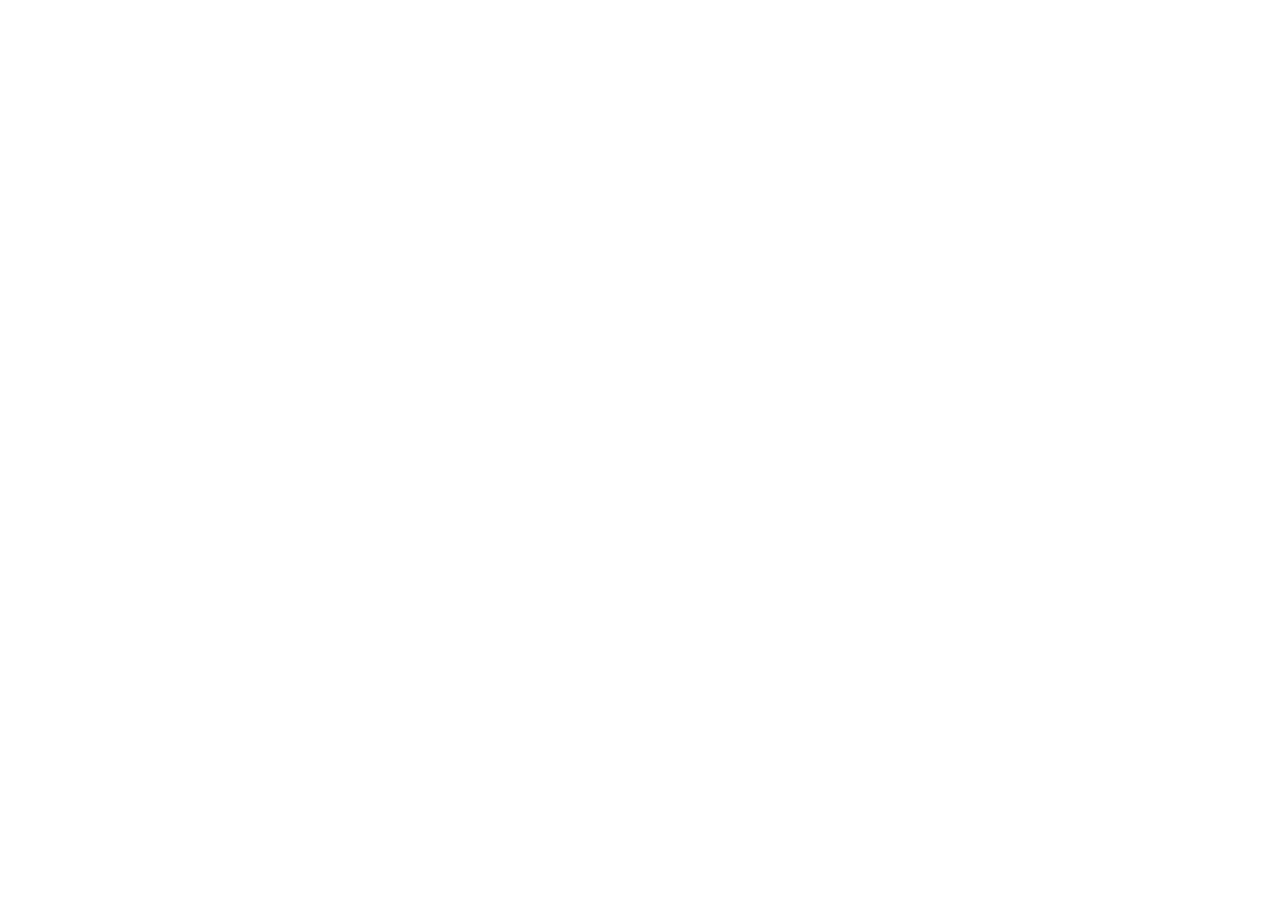
==== contact.html @ 833f0b2e "Created repo Created repo" ====
<!DOCTYPE html>
<html lang="en">
<head>
    <meta charset="UTF-8">
    <meta name="viewport" content="width=device-width, initial-scale=1.0">
    <title>Kontakt : Teriyaki Boyz</title>
</head>
<body>
    
</body>
</html>
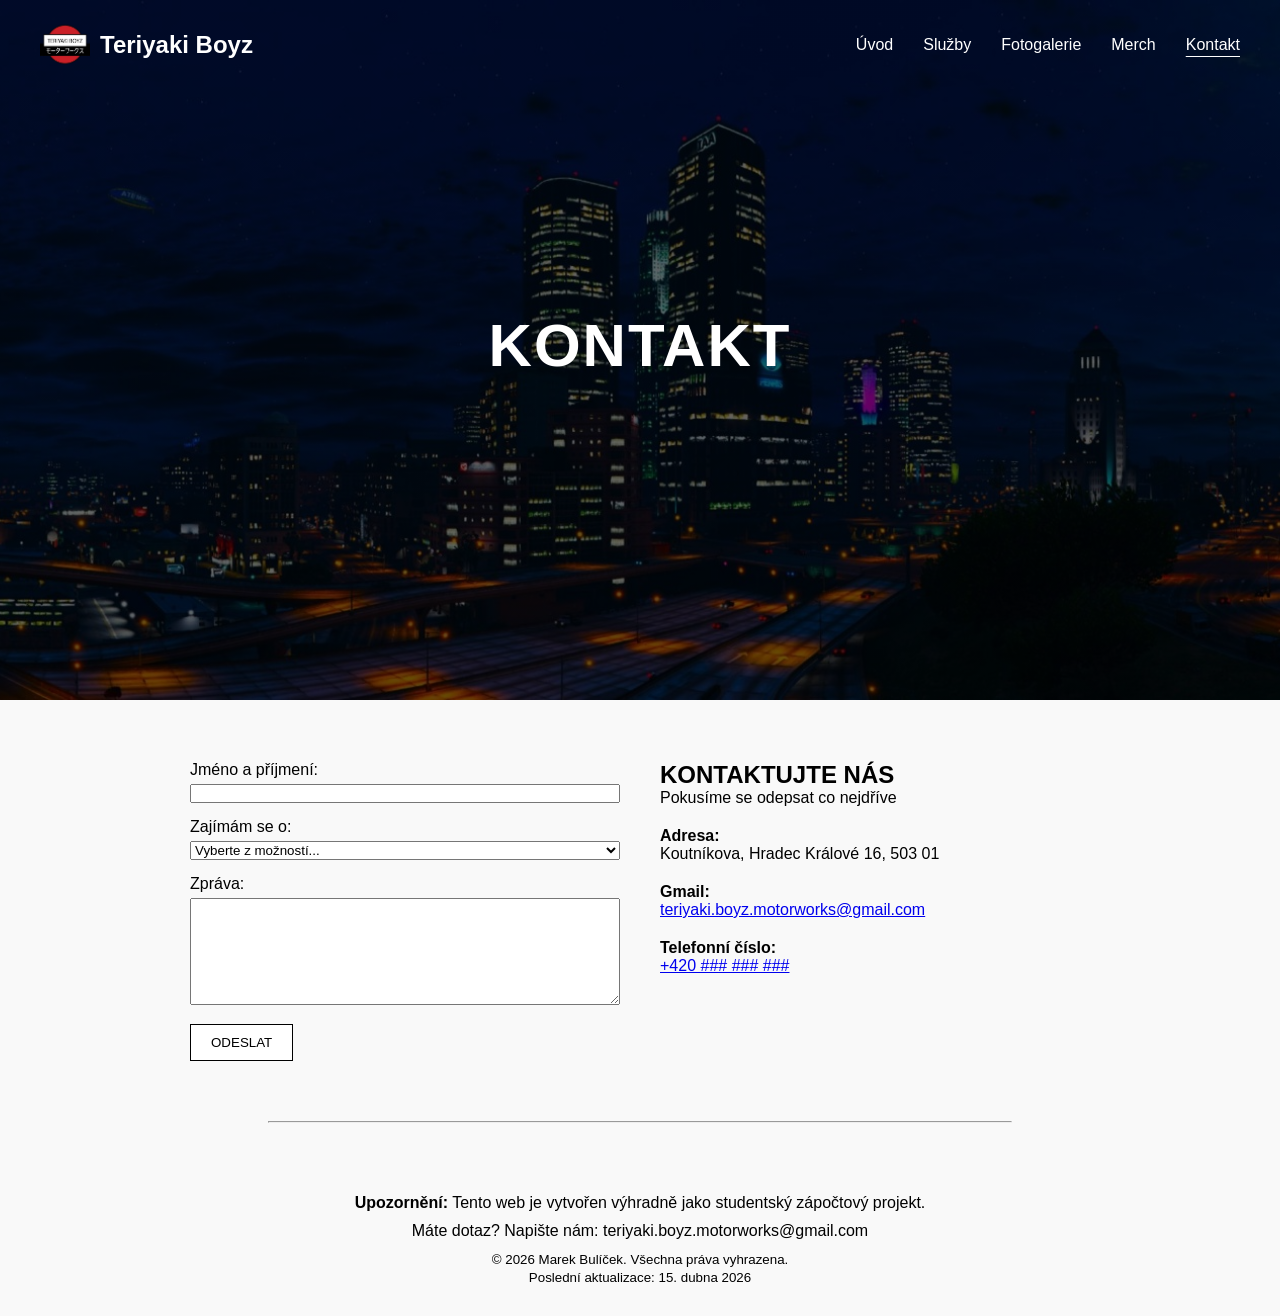
==== commit ee95dae5: "commit commit" ====
--- a/contact.html
+++ b/contact.html
@@ -1,11 +1,110 @@
 <!DOCTYPE html>
 <html lang="en">
+
 <head>
     <meta charset="UTF-8">
     <meta name="viewport" content="width=device-width, initial-scale=1.0">
     <title>Kontakt : Teriyaki Boyz</title>
+    <link rel="stylesheet" href="style/same-style.css">
+    <link rel="stylesheet" href="style/contact.css">
+    <link rel="icon" href="images/Teriyaki-boyz.png" type="image/x-icon">
 </head>
+
 <body>
-    
+
+    <header class="header">
+        <div class="logo">
+            <img src="images/Teriyaki-boyz.png" alt="Teriyaki Boyz logo">
+            <a href="index.html">Teriyaki Boyz</a>
+        </div>
+
+        <nav>
+            <ul class="hlavni-menu">
+                <li><a href="index.html">Úvod</a></li>
+                <li><a href="services.html">Služby</a></li>
+                <li><a href="photogalery.html">Fotogalerie</a></li>
+                <li><a href="merch.html">Merch</a></li>
+                <li><a href="contact.html" class="aktivni">Kontakt</a></li>
+            </ul>
+        </nav>
+    </header>
+
+    <!-- Main logo with text -->
+    <section class="hero-banner">
+        <div class="hero-obsah">
+            <h1>KONTAKT</h1>
+        </div>
+    </section>
+
+    <!-- Contact section with form and contact details -->
+    <section class="kontakt-sekce">
+        <div class="kontakt-grid">
+
+            <div class="kontakt-formular">
+                <form action="#" method="POST">
+
+                    <label for="jmeno">Jméno a příjmení:</label>
+                    <input type="text" id="jmeno" name="jmeno" required>
+
+                    <label for="sluzba">Zajímám se o:</label>
+                    <select id="sluzba" name="sluzba" required>
+                        <option value="" disabled selected>Vyberte z možností...</option>
+                        <option value="merch">Rezervace merche</option>
+                        <option value="oprava">Oprava</option>
+                        <option value="tuning">Tuning</option>
+                        <option value="import">Import vozidla</option>
+                    </select>
+
+                    <label for="zprava">Zpráva:</label>
+                    <textarea id="zprava" name="zprava" rows="7" required></textarea>
+
+                    <button type="submit" class="btn-odeslat">ODESLAT</button>
+
+                </form>
+            </div>
+
+            <div class="kontakt-udaje">
+                <h2>KONTAKTUJTE NÁS</h2>
+                <p class="podnadpis">Pokusíme se odepsat co nejdříve</p>
+
+                <address>
+                    <div class="kontakt-polozka">
+                        <strong>Adresa:</strong><br>
+                        Koutníkova, Hradec Králové 16, 503 01
+                    </div>
+
+                    <div class="kontakt-polozka">
+                        <strong>Gmail:</strong><br>
+                        <a href="mailto:teriyaki.boyz.motorworks@gmail.com">teriyaki.boyz.motorworks@gmail.com</a>
+                    </div>
+
+                    <div class="kontakt-polozka">
+                        <strong>Telefonní číslo:</strong><br>
+                        <a href="tel:+420123456789">+420 ### ### ###</a>
+                    </div>
+                </address>
+            </div>
+
+        </div>
+        <hr>
+
+    </section>
+
+    <!-- Footer with contact information and copyright -->
+    <section class="zapati">
+        <div class="zapati-text">
+            <p class="skolni-projekt">
+                <b>Upozornění:</b> Tento web je vytvořen výhradně jako studentský zápočtový projekt.
+            </p>
+            <p>Máte dotaz? Napište nám: <a class="email"
+                    href="mailto:teriyaki.boyz.motorworks@gmail.com">teriyaki.boyz.motorworks@gmail.com</a></p>
+            <p>
+                <small>&copy; 2026 Marek Bulíček. Všechna práva vyhrazena.</small><br>
+                <small>Poslední aktualizace: 15. dubna 2026</small>
+            </p>
+        </div>
+    </section>
+
 </body>
+
 </html>
--- a/style/same-style.css
+++ b/style/same-style.css
@@ -0,0 +1,104 @@
+* {
+    font-family: roboto, sans-serif;
+    box-sizing: border-box;
+    margin: 0;
+    padding: 0;
+}
+
+html {
+    scroll-behavior: smooth;
+}
+
+hr {
+    width: 60%;
+    height: 2px;
+    background-color: #000000;
+    margin: 40px auto;
+}
+
+.header {
+    position: absolute;
+    top: 0;
+    left: 0;
+    width: 100%;
+    background-color: transparent;
+    z-index: 1000;
+    display: flex;
+    justify-content: space-between;
+    align-items: center;
+    padding: 20px 40px;
+}
+
+.logo {
+    display: flex;
+    align-items: center;
+}
+
+.logo a {
+    color: #ffffff;
+    font-size: 24px;
+    font-weight: bold;
+    text-decoration: none;
+}
+
+.logo img {
+    height: 50px;
+    margin-right: 10px;
+}
+
+.hlavni-menu {
+    display: flex;
+    list-style: none;
+    gap: 30px;
+}
+
+.hlavni-menu a {
+    color: #ffffff;
+    text-decoration: none;
+    font-size: 16px;
+    transition: color 0.3s;
+}
+
+.hlavni-menu a.aktivni {
+    text-decoration: underline;
+    text-underline-offset: 6px;
+}
+
+.hlavni-menu a:hover {
+    color: #a0a0a0;
+}
+
+.hero-banner {
+    background-size: cover;
+    background-position: center;
+    min-height: 700px;
+    display: flex;
+    justify-content: center;
+    align-items: center;
+}
+
+.hero-obsah {
+    text-align: center;
+}
+
+.hero-obsah h1 {
+    font-size: 60px;
+    margin-bottom: 10px;
+    letter-spacing: 2px;
+}
+
+.zapati {
+    background-color: #f9f9f9;
+    color: #000000;
+    text-align: center;
+    padding: 20px;
+}
+
+.zapati .zapati-text p {
+    margin: 10px;
+}
+
+.email {
+    text-decoration: none;
+    color: #000000;
+}
--- a/style/contact.css
+++ b/style/contact.css
@@ -0,0 +1,74 @@
+/* #region Hero banner 1 */
+/* Styl pro hero banner */
+.hero-banner {
+    background-image:
+        linear-gradient(rgba(0, 0, 0, 0.6), rgba(0, 0, 0, 0.6)),
+        url('../images/contact/background1.jpg');
+}
+
+.hero-obsah h1 {
+    color: #ffffff;
+}
+
+/*#endregion*/
+
+/* #region Kontakt */
+
+.kontakt-sekce {
+    background-color: #f9f9f9;
+    padding: 1px 20px;
+}
+
+.kontakt-grid {
+    display: grid;
+    grid-template-columns: 1fr 1fr;
+    gap: 40px;
+    /* Obyčejná mezera mezi sloupci */
+    max-width: 900px;
+    /* Nastaví maximální šířku celého bloku */
+    margin: 60px auto;
+}
+
+/* --- LEVÁ STRANA: Formulář --- */
+.kontakt-formular label {
+    display: block;
+    /* Hodí popisek nad políčko */
+    margin-bottom: 5px;
+}
+
+/* Obyčejná políčka bez složitého designu */
+.kontakt-formular input,
+.kontakt-formular select,
+.kontakt-formular textarea {
+    width: 100%;
+    /* Aby políčka vyplnila sloupec */
+    margin-bottom: 15px;
+    /* Odsazení pod políčkem */
+}
+
+.kontakt-formular textarea {
+    resize: vertical;
+    /* Povolí roztahování pouze nahoru a dolů */
+}
+
+/* Obyčejné tlačítko */
+.btn-odeslat {
+    background-color: white;
+    border: 1px solid black;
+    padding: 10px 20px;
+    cursor: pointer;
+}
+
+/* --- PRAVÁ STRANA: Kontaktní údaje --- */
+/* Odstranění kurzívy, kterou prohlížeč automaticky dává tagu address */
+.kontakt-udaje address {
+    font-style: normal;
+    padding-top: 20px;
+}
+
+/* Obyčejné mezery mezi kontakty */
+.kontakt-polozka {
+    margin-bottom: 20px;
+}
+
+/* #endregion */
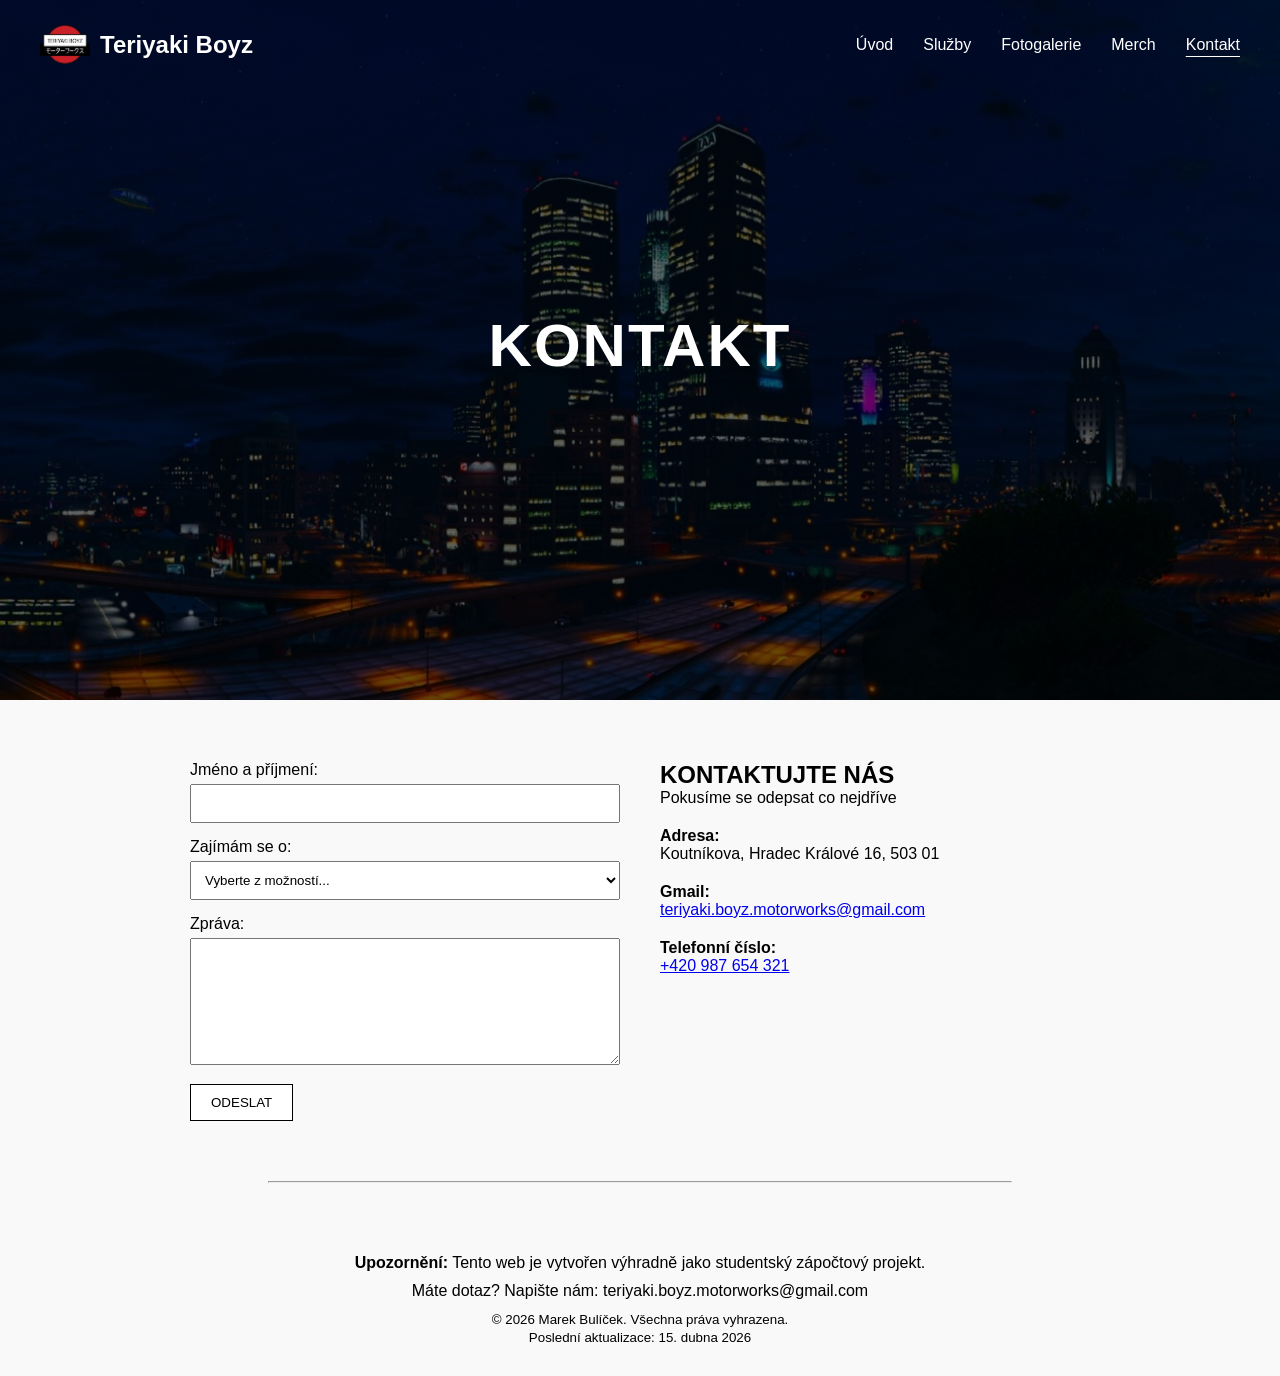
==== commit 52d7f93d: "final-commit final-commit" ====
--- a/contact.html
+++ b/contact.html
@@ -19,6 +19,14 @@
         </div>
 
         <nav>
+            <input type="checkbox" id="menu-toggle" class="menu-checkbox">
+
+            <label for="menu-toggle" class="menu-ikona">
+                <span class="cara"></span>
+                <span class="cara"></span>
+                <span class="cara"></span>
+            </label>
+
             <ul class="hlavni-menu">
                 <li><a href="index.html">Úvod</a></li>
                 <li><a href="services.html">Služby</a></li>
@@ -70,7 +78,7 @@
                 <address>
                     <div class="kontakt-polozka">
                         <strong>Adresa:</strong><br>
-                        Koutníkova, Hradec Králové 16, 503 01
+                        <p>Koutníkova, Hradec Králové 16, 503 01</p>
                     </div>
 
                     <div class="kontakt-polozka">
@@ -80,7 +88,7 @@
 
                     <div class="kontakt-polozka">
                         <strong>Telefonní číslo:</strong><br>
-                        <a href="tel:+420123456789">+420 ### ### ###</a>
+                        <a href="tel:+420123456789">+420 987 654 321</a>
                     </div>
                 </address>
             </div>
--- a/style/same-style.css
+++ b/style/same-style.css
@@ -14,6 +14,25 @@
     height: 2px;
     background-color: #000000;
     margin: 40px auto;
+}
+
+.menu-checkbox {
+    display: none; 
+}
+
+.menu-ikona {
+    display: none; 
+    flex-direction: column;
+    cursor: pointer;
+    gap: 5px;
+}
+
+.menu-ikona .cara {
+    width: 30px;
+    height: 3px;
+    background-color: #ffffff;
+    border-radius: 3px;
+    transition: 0.3s; 
 }
 
 .header {
@@ -101,4 +120,35 @@
 .email {
     text-decoration: none;
     color: #000000;
+}
+
+@media (max-width: 800px){
+    .menu-ikona {
+        display: flex;
+    }
+
+    .hlavni-menu {
+        display: none;
+        flex-direction: column; 
+        position: absolute;     
+        top: 90px;              
+        left: 0;
+        width: 100%;            
+        background-color: rgba(0, 0, 0, 0.5); 
+        text-align: center;
+        padding: 30px 0;
+        gap: 20px; 
+    }
+
+    .menu-checkbox:checked ~ .hlavni-menu {
+        display: flex;
+    }
+
+    .hlavni-menu a {
+        font-size: 20px;
+    }
+
+    .hero-banner {
+        min-height: 500px !important;
+    }
 }
--- a/style/contact.css
+++ b/style/contact.css
@@ -1,5 +1,4 @@
 /* #region Hero banner 1 */
-/* Styl pro hero banner */
 .hero-banner {
     background-image:
         linear-gradient(rgba(0, 0, 0, 0.6), rgba(0, 0, 0, 0.6)),
@@ -23,35 +22,27 @@
     display: grid;
     grid-template-columns: 1fr 1fr;
     gap: 40px;
-    /* Obyčejná mezera mezi sloupci */
     max-width: 900px;
-    /* Nastaví maximální šířku celého bloku */
     margin: 60px auto;
 }
 
-/* --- LEVÁ STRANA: Formulář --- */
 .kontakt-formular label {
     display: block;
-    /* Hodí popisek nad políčko */
     margin-bottom: 5px;
 }
 
-/* Obyčejná políčka bez složitého designu */
 .kontakt-formular input,
 .kontakt-formular select,
 .kontakt-formular textarea {
     width: 100%;
-    /* Aby políčka vyplnila sloupec */
     margin-bottom: 15px;
-    /* Odsazení pod políčkem */
+    padding: 10px;
 }
 
 .kontakt-formular textarea {
     resize: vertical;
-    /* Povolí roztahování pouze nahoru a dolů */
 }
 
-/* Obyčejné tlačítko */
 .btn-odeslat {
     background-color: white;
     border: 1px solid black;
@@ -59,16 +50,34 @@
     cursor: pointer;
 }
 
-/* --- PRAVÁ STRANA: Kontaktní údaje --- */
-/* Odstranění kurzívy, kterou prohlížeč automaticky dává tagu address */
 .kontakt-udaje address {
     font-style: normal;
     padding-top: 20px;
 }
 
-/* Obyčejné mezery mezi kontakty */
 .kontakt-polozka {
     margin-bottom: 20px;
 }
 
-/* #endregion */+/* #endregion */
+
+/* #region Responzivita */
+@media (max-width: 800px){
+    .kontakt-grid {
+        grid-template-columns: 1fr; 
+        gap: 60px;
+    }
+
+    .kontakt-formular input,
+    .kontakt-formular select,
+    .kontakt-formular textarea {
+        box-sizing: border-box;
+        padding: 12px;
+        font-size: 18px;
+    }
+
+    .kontakt-formular label{    
+        font-size: 19px;
+    }
+}
+/* #endregion */
